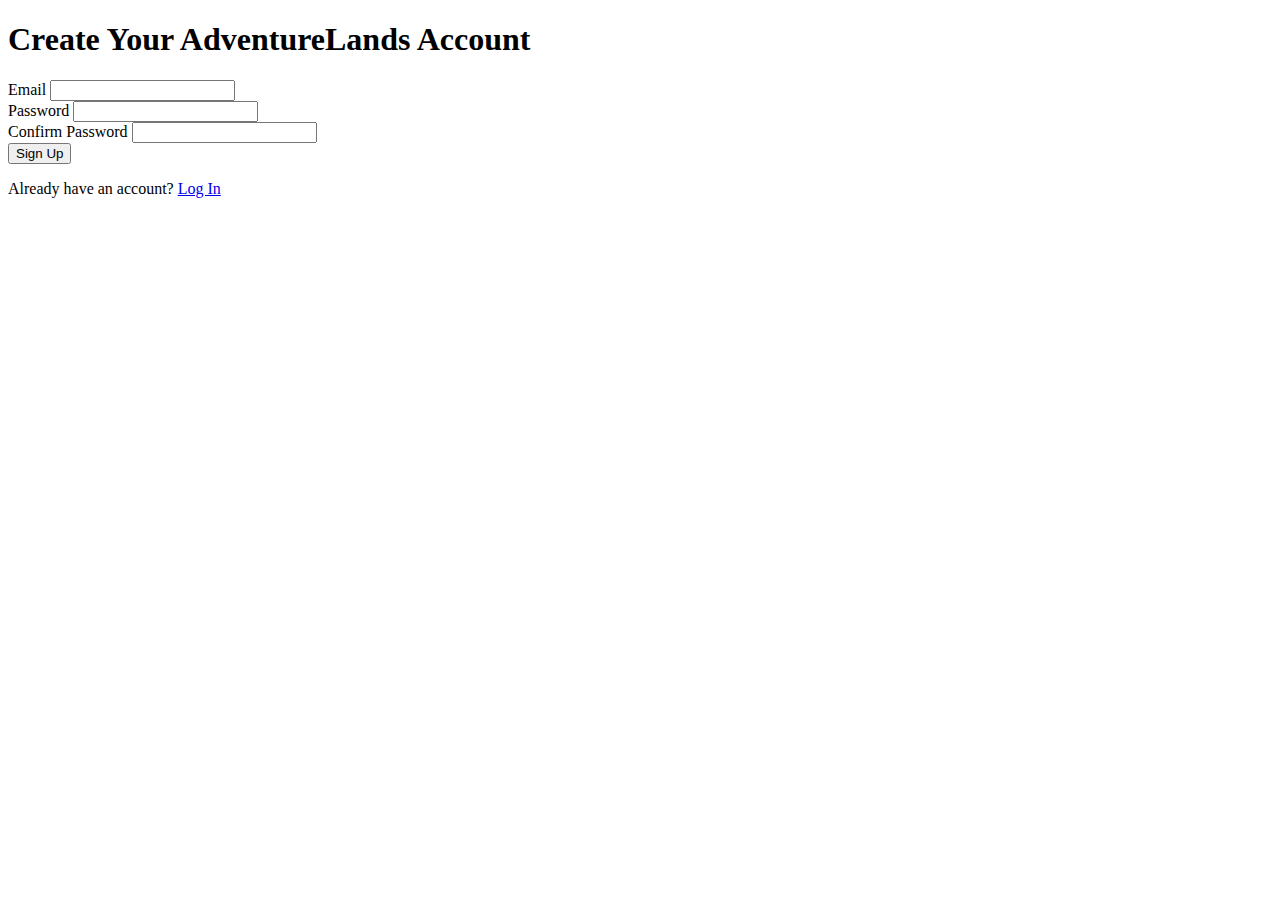
==== signup.html @ 39ab8fbb "Create signup.html" ====
<!DOCTYPE html>
<html lang="en">
<head>
    <meta charset="UTF-8">
    <meta name="viewport" content="width=device-width, initial-scale=1.0">
    <title>Sign Up - AdventureLands</title>
    <link rel="stylesheet" href="styles/signup.css">
</head>
<body>
    <!-- Sign Up Container -->
    <div class="signup-container">
        <h1>Create Your AdventureLands Account</h1>
        <form id="signup-form">
            <div class="input-group">
                <label for="email">Email</label>
                <input type="email" id="email" name="email" required>
            </div>
            <div class="input-group">
                <label for="password">Password</label>
                <input type="password" id="password" name="password" required>
            </div>
            <div class="input-group">
                <label for="confirm-password">Confirm Password</label>
                <input type="password" id="confirm-password" name="confirm-password" required>
            </div>
            <button type="submit" class="signup-btn">Sign Up</button>
        </form>

        <div class="alternative-options">
            <p>Already have an account? <a href="login.html">Log In</a></p>
        </div>
    </div>
</body>
</html>
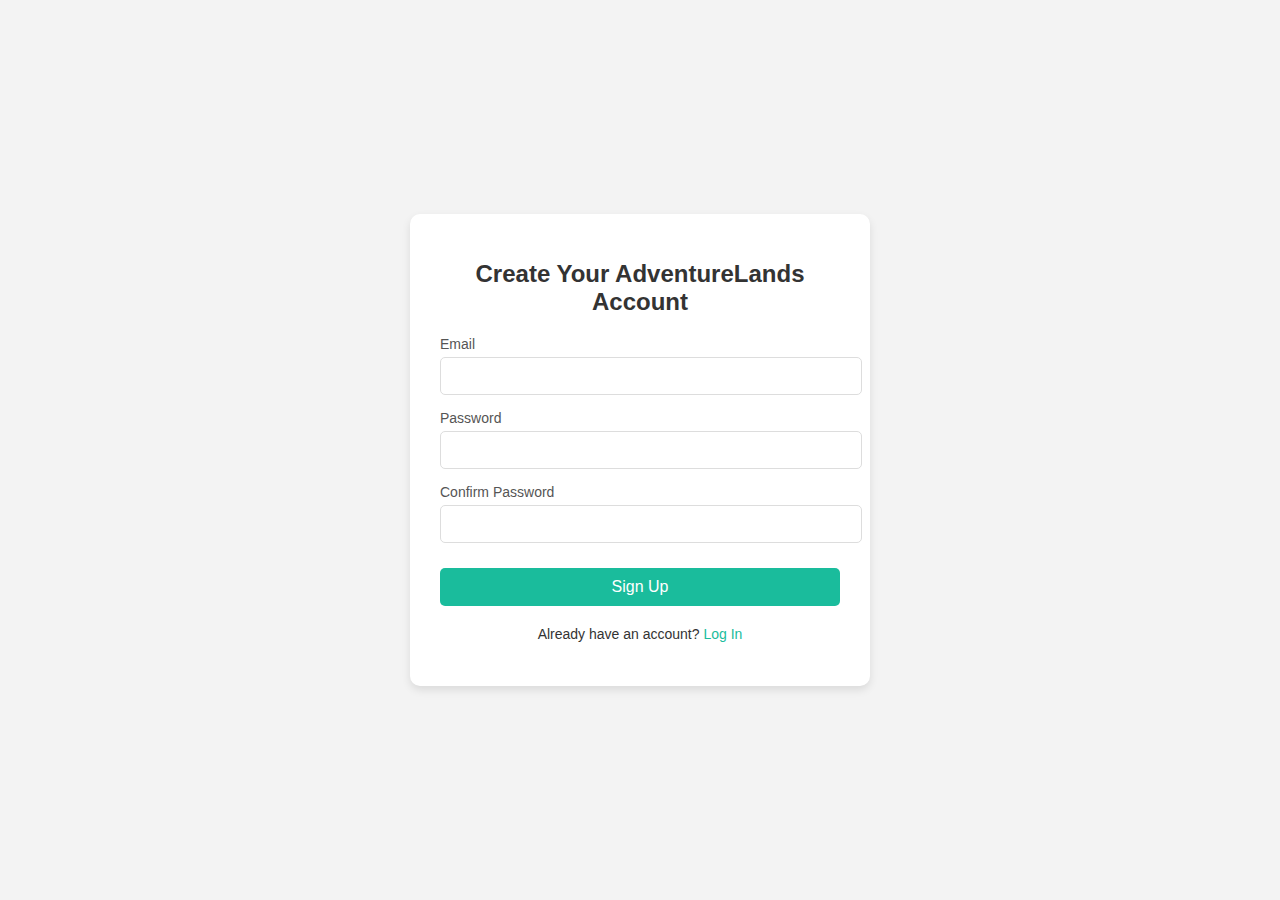
==== commit 42eab7b4: "Update signup.html" ====
--- a/signup.html
+++ b/signup.html
@@ -10,7 +10,7 @@
     <!-- Sign Up Container -->
     <div class="signup-container">
         <h1>Create Your AdventureLands Account</h1>
-        <form id="signup-form">
+        <form id="signup-form" onsubmit="return handleSignup(event)">
             <div class="input-group">
                 <label for="email">Email</label>
                 <input type="email" id="email" name="email" required>
@@ -30,5 +30,37 @@
             <p>Already have an account? <a href="login.html">Log In</a></p>
         </div>
     </div>
+
+    <script>
+        function handleSignup(event) {
+            event.preventDefault(); // Prevent the form from refreshing the page
+
+            const email = document.getElementById("email").value;
+            const password = document.getElementById("password").value;
+            const confirmPassword = document.getElementById("confirm-password").value;
+
+            // Validate passwords match
+            if (password !== confirmPassword) {
+                alert("Passwords do not match. Please try again.");
+                return false;
+            }
+
+            // Save user details to localStorage (temporary storage; use a database for production)
+            const users = JSON.parse(localStorage.getItem("users")) || [];
+            const userExists = users.some((user) => user.email === email);
+
+            if (userExists) {
+                alert("An account with this email already exists. Please log in.");
+                return false;
+            }
+
+            // Save the new user
+            users.push({ email, password });
+            localStorage.setItem("users", JSON.stringify(users));
+
+            alert("Account created successfully! Redirecting to login page.");
+            window.location.href = "login.html"; // Redirect to login
+        }
+    </script>
 </body>
 </html>
--- a/styles/signup.css
+++ b/styles/signup.css
@@ -0,0 +1,81 @@
+/* General Styles */
+body {
+    margin: 0;
+    font-family: 'Arial', sans-serif;
+    background-color: #f3f3f3;
+    display: flex;
+    justify-content: center;
+    align-items: center;
+    height: 100vh;
+}
+
+.signup-container {
+    background: white;
+    padding: 30px;
+    border-radius: 10px;
+    box-shadow: 0 4px 8px rgba(0, 0, 0, 0.1);
+    width: 100%;
+    max-width: 400px;
+    text-align: center;
+}
+
+h1 {
+    margin-bottom: 20px;
+    font-size: 24px;
+    color: #333;
+}
+
+.input-group {
+    margin-bottom: 15px;
+    text-align: left;
+}
+
+.input-group label {
+    display: block;
+    font-size: 14px;
+    margin-bottom: 5px;
+    color: #555;
+}
+
+.input-group input {
+    width: 100%;
+    padding: 10px;
+    font-size: 14px;
+    border: 1px solid #ddd;
+    border-radius: 5px;
+}
+
+.signup-btn {
+    background-color: #1abc9c;
+    color: white;
+    border: none;
+    padding: 10px 20px;
+    font-size: 16px;
+    border-radius: 5px;
+    cursor: pointer;
+    width: 100%;
+    margin-top: 10px;
+    transition: background-color 0.3s;
+}
+
+.signup-btn:hover {
+    background-color: #16a085;
+}
+
+.alternative-options {
+    margin-top: 20px;
+}
+
+.alternative-options p {
+    font-size: 14px;
+    color: #333;
+}
+
+.alternative-options a {
+    color: #1abc9c;
+    text-decoration: none;
+}
+
+.alternative-options a:hover {
+    text-decoration: underline;
+}
